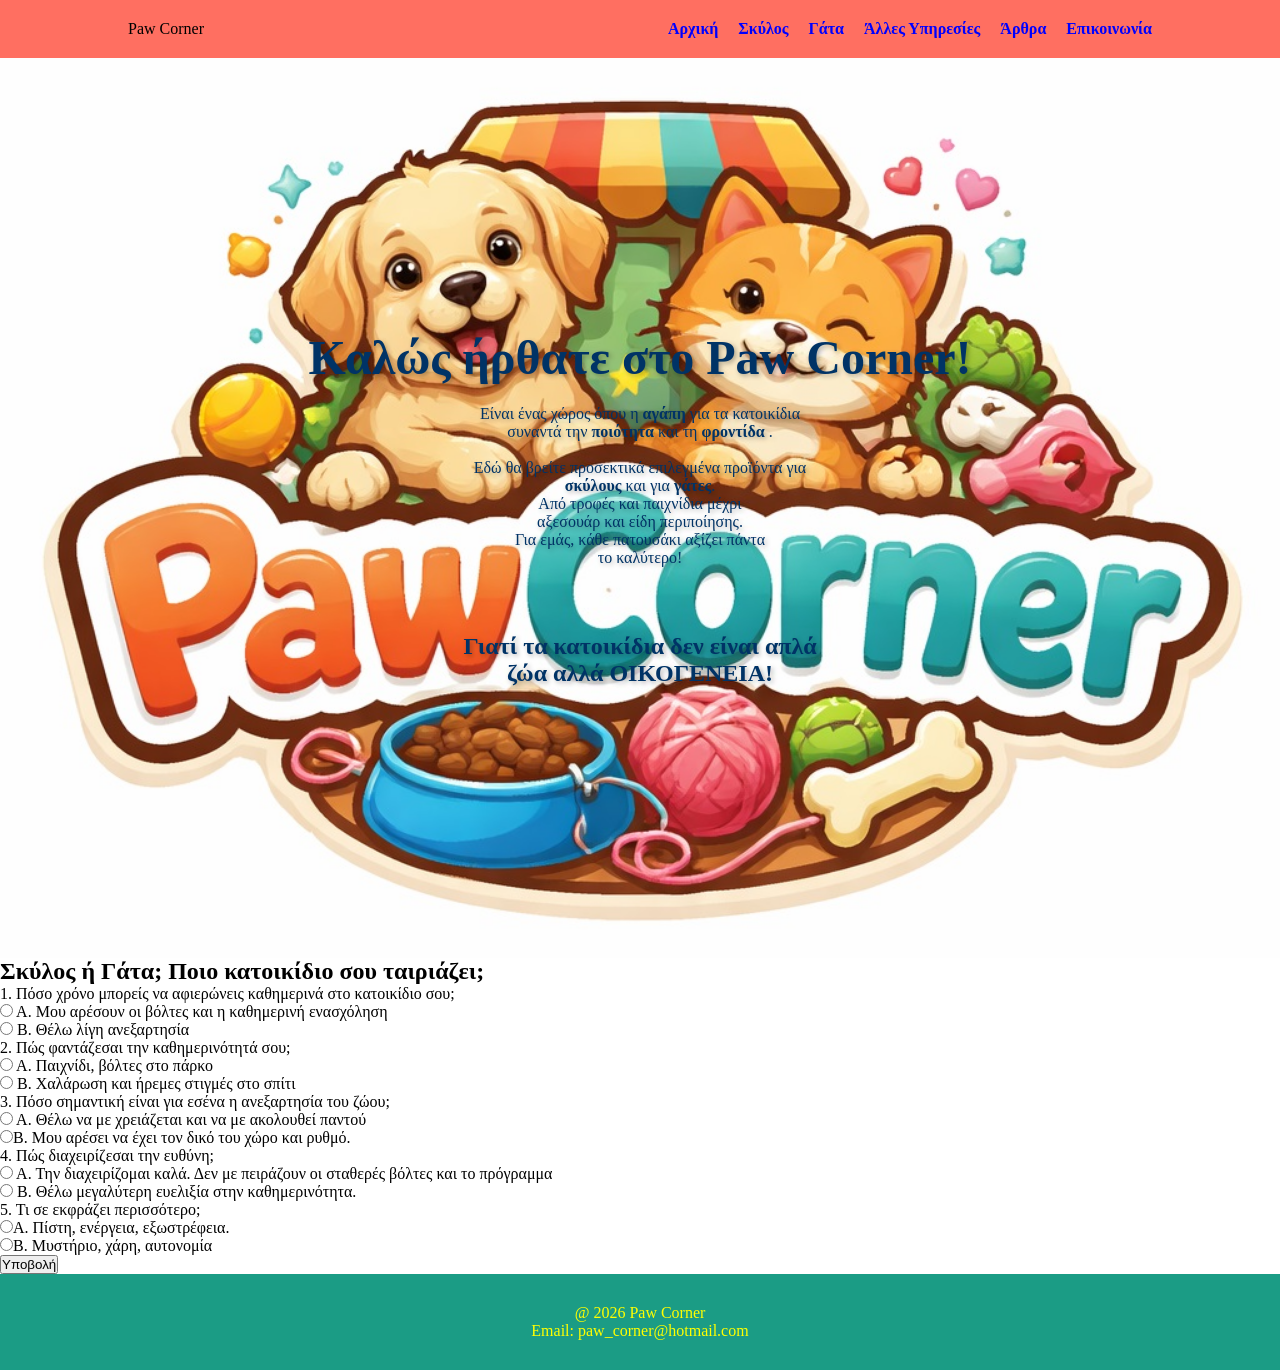
==== index.html @ a90860eb "Add files via upload" ====
<!DOCTYPE html>
<html lang="el">
<head>
<title> Paw Corner </title>
<meta charset="UTF-8">
<link rel="stylesheet" href="style.css">
</head>
<body>
<header>
<nav>
<div class="logo"> Paw Corner </div>
<ul>
<li> <a href="index.html"> Αρχική </a> </li>
<li> <a href="skylos.html"> Σκύλος </a> </li>
<li> <a href="gata.html"> Γάτα </a> </li>
<li> <a href= "alles_ypiresies.html"> Άλλες Υπηρεσίες </a> </li>
<li> <a href="arthra.html"> Άρθρα </a> </li>
<li> <a href="epikinonia.html"> Επικοινωνία </a> </li>
</ul>
</nav></header>
<section id="hero">
<div class="hero-content">
<h1> Καλώς ήρθατε στο Paw Corner! </h1>
<p>  Είναι ένας χώρος όπου η <b> αγάπη </b> για τα κατοικίδια <br>
συναντά την <b> ποιότητα </b> και τη <b> φροντίδα </b>. <br>
  <br> Εδώ θα βρείτε προσεκτικά επιλεγμένα προϊόντα για <br> <b>σκύλους</b>
και για <b>γάτες</b>. <br> Από τροφές και παιχνίδια μέχρι <br> αξεσουάρ
και είδη περιποίησης. <br>
Για εμάς, κάθε πατουσάκι αξίζει πάντα <br>
το καλύτερο! </p>  <br> <br> 
<h2> Γιατί τα κατοικίδια δεν είναι απλά <br>
ζώα αλλά  ΟΙΚΟΓΕΝΕΙΑ!</h2>
</div>
</section>
<h2> Σκύλος ή Γάτα; Ποιο κατοικίδιο σου ταιριάζει; </h2>

<form action="quiz.php" method="post"> 

  <p>1. Πόσο χρόνο μπορείς να αφιερώνεις καθημερινά στο κατοικίδιο σου;</p>
  <input type="radio" name="q1" value="dog"> Α. Μου αρέσουν οι βόλτες και η καθημερινή ενασχόληση<br>
  <input type="radio" name="q1" value="cat"> Β. Θέλω λίγη ανεξαρτησία<br>

  <p>2. Πώς φαντάζεσαι την καθημερινότητά σου;</p>
  <input type="radio" name="q2" value="dog"> Α. Παιχνίδι, βόλτες στο πάρκο<br>
  <input type="radio" name="q2" value="cat"> Β. Χαλάρωση και ήρεμες στιγμές στο σπίτι

  <p>3. Πόσο σημαντική είναι για εσένα η ανεξαρτησία του ζώου;</p>
  <input type="radio"  name="q3" value="dog"> Α. Θέλω να με χρειάζεται και να με ακολουθεί παντού<br>
  <input type="radio" name="q3" value="cat">Β. Μου αρέσει να έχει τον δικό του χώρο και ρυθμό.

  <p>4. Πώς διαχειρίζεσαι την ευθύνη;</p>
  <input type="radio" name="q4" value="dog"> Α. Την διαχειρίζομαι καλά. Δεν με πειράζουν οι σταθερές βόλτες και το πρόγραμμα<br>
  <input type="radio" name="q4" value="cat"> Β. Θέλω μεγαλύτερη ευελιξία στην καθημερινότητα.<br>

  <p>5. Τι σε εκφράζει περισσότερο;</p>
  <input type="radio"  name="q5" value="dog">Α. Πίστη, ενέργεια, εξωστρέφεια.<br>
  <input type="radio" name="q5" value="cat">Β. Μυστήριο, χάρη, αυτονομία<br>
<input type="Submit" value="Υποβολή">  <br>
</form>
<footer>
<div class="footer-content">
<p> @ 2026 Paw Corner </p>
<p> Email: paw_corner@hotmail.com </p>
</div>
</footer>
</body>
</html>
---- style.css ----
*{
	margin:0;
	padding:0;
	box-sizing:border-box;
}

nav {
	display:flex;
	justify-content:space-between;
	align-items: center;
	padding:20px 10%;
	background-color:#FF6F61;
}

nav ul{
	list-style:none;
	display:flex;
	gap:20px;
}

nav a {
	text-decoration:none;
	color: blue;
	font-weight: bold;
}

#hero {
	height: 100vh;
	display:flex;
	justify-content:center;
	align-items:center;
	text-align:center;
	background-image:url("pawcorner.jpg");
	background-repeat: no-repeat;
	background-size: cover;
	background-position: center;
	color: #003366;
text-shadow: 2px 2px 5px rgba(0,0,0,0.3);

}

.hero-content h1{
	font-size:48px;
	margin-bottom:20px;
}

.hero-content p {
	margin-bottom:30px;
}

.skylos-page {
	background: linear-gradient(270deg, #F4B400, #87CEEB);
color: #003366;
text-shadow: 2px 2px 5px rgba(0,0,0,0.3);
}
.skylos-page ul {
text-align:center;
p:center;
}

.diatrofi_skylos-page {
background: linear-gradient(90deg, #F4B400, #87CEEB);
}
.diatrofi_skylos-page ul {
text-align:center;
p:center;
}
.voltes_skylos-page {
background: linear-gradient(0deg, #F4B400, #87CEEB);
}
.spiti_skylos-page {
background:linear-gradient(180deg, #F4B400, #87CEEB);
}
.gata-page {
background:linear-gradient(135deg,#F0FFF4, #F4B400);
}
.gata-page ul {
text-align:center;
}
.diatrofi_gata-page {
background: linear-gradient(0deg,#F4B400,#F0FFF4);
}
.diatrofi_gata-page ul {
text-align:center;
}

.ygieini_metafora-page {
  background: linear-gradient(90deg, #F4B400,#F0FFF4);
  display: flex;
  flex-direction: column;
  align-items: center;
}

.alles_ypiresies-page {
background: linear-gradient(180deg, #F4B400,#F0FFF4);
display: flex;
  flex-direction: column;
  align-items: center;
 }

.arthra-page {
background: linear-gradient(270deg, #F4B400,#F0FFF4);
display: flex;
  flex-direction: column;
  align-items: center;
 }
.epikinonia-page{
background: linear-gradient(135deg, #F4B400,#F0FFF4);

 }

footer {
	background-color: #1B9C85;
	color: yellow;
	text-align:center;
	padding: 30px 10%;
}
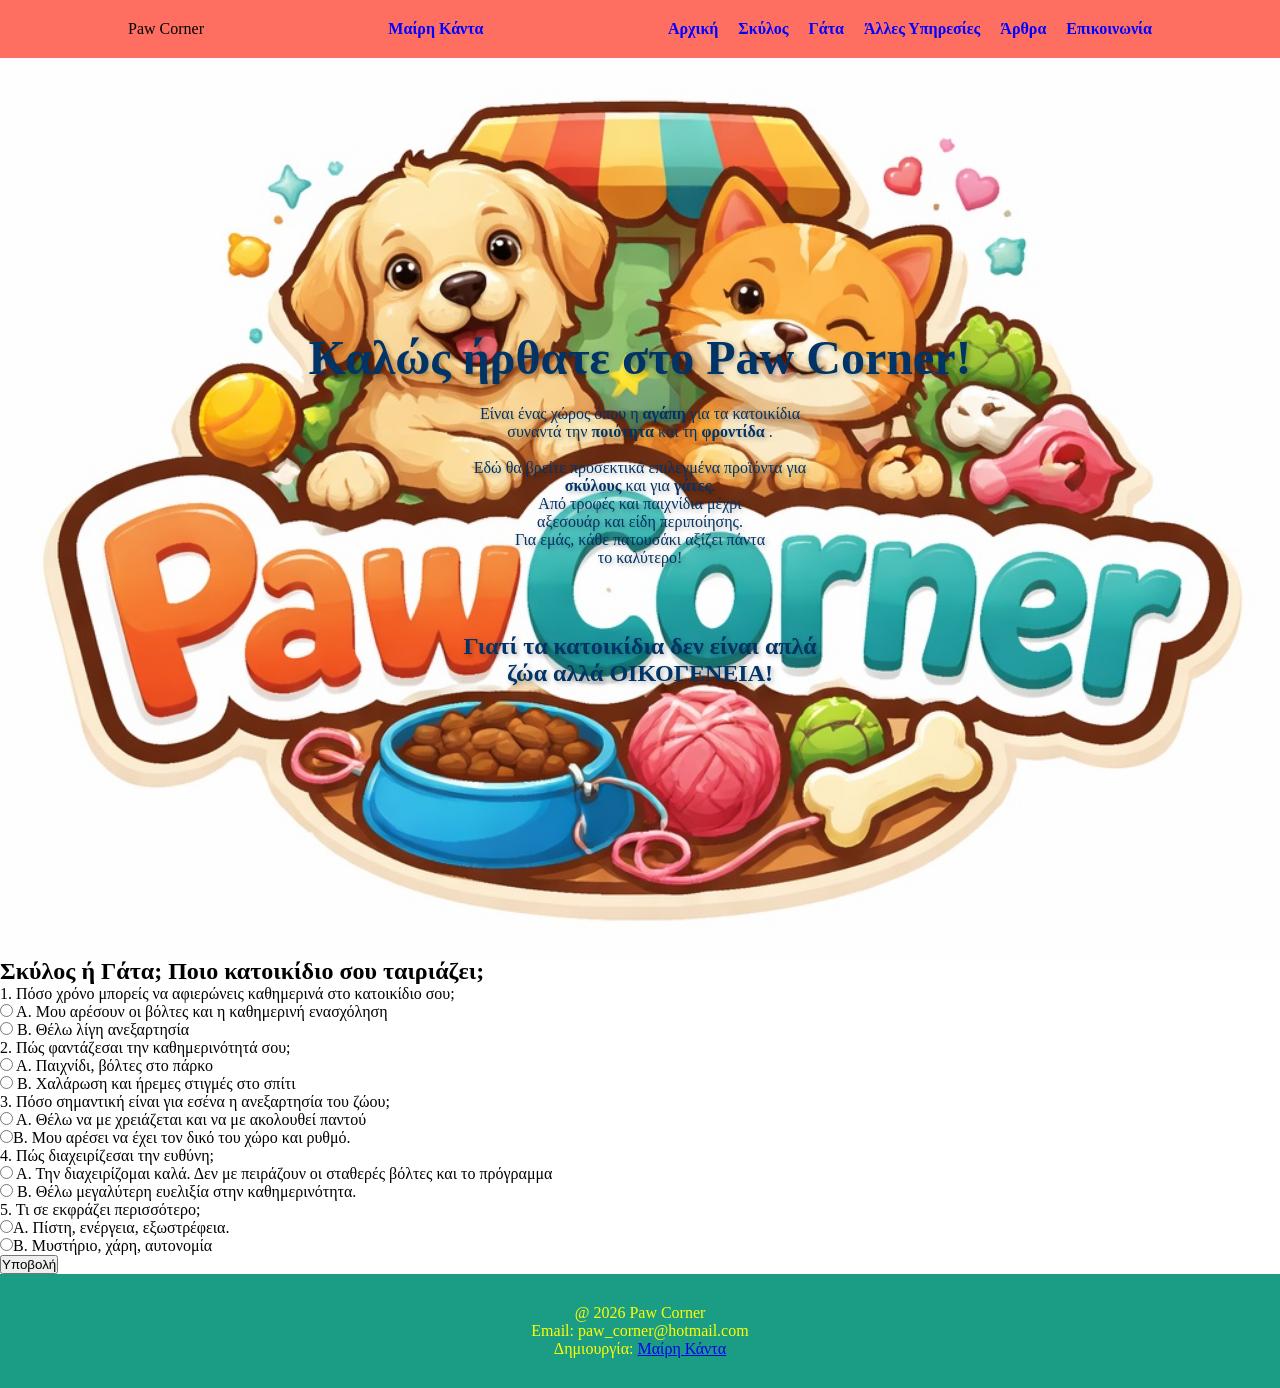
==== commit 21ffb417: "Add files via upload" ====
--- a/index.html
+++ b/index.html
@@ -1,74 +1,79 @@
-<!DOCTYPE html>
-<html lang="el">
-<head>
-<title> Paw Corner </title>
-<meta charset="UTF-8">
-<link rel="stylesheet" href="style.css">
-</head>
-<body>
-<header>
-<nav>
-<div class="logo"> Paw Corner </div>
-<ul>
-<li> <a href="index.html"> Αρχική </a> </li>
-<li> <a href="skylos.html"> Σκύλος </a> </li>
-<li> <a href="gata.html"> Γάτα </a> </li>
-<li> <a href= "alles_ypiresies.html"> Άλλες Υπηρεσίες </a> </li>
-<li> <a href="arthra.html"> Άρθρα </a> </li>
-<li> <a href="epikinonia.html"> Επικοινωνία </a> </li>
-</ul>
-</nav></header>
-<section id="hero">
-<div class="hero-content">
-<h1> Καλώς ήρθατε στο Paw Corner! </h1>
-<p>  Είναι ένας χώρος όπου η <b> αγάπη </b> για τα κατοικίδια <br>
-συναντά την <b> ποιότητα </b> και τη <b> φροντίδα </b>. <br>
-  <br> Εδώ θα βρείτε προσεκτικά επιλεγμένα προϊόντα για <br> <b>σκύλους</b>
-και για <b>γάτες</b>. <br> Από τροφές και παιχνίδια μέχρι <br> αξεσουάρ
-και είδη περιποίησης. <br>
-Για εμάς, κάθε πατουσάκι αξίζει πάντα <br>
-το καλύτερο! </p>  <br> <br> 
-<h2> Γιατί τα κατοικίδια δεν είναι απλά <br>
-ζώα αλλά  ΟΙΚΟΓΕΝΕΙΑ!</h2>
-</div>
-</section>
-<h2> Σκύλος ή Γάτα; Ποιο κατοικίδιο σου ταιριάζει; </h2>
-
-<form action="quiz.php" method="post"> 
-
-  <p>1. Πόσο χρόνο μπορείς να αφιερώνεις καθημερινά στο κατοικίδιο σου;</p>
-  <input type="radio" name="q1" value="dog"> Α. Μου αρέσουν οι βόλτες και η καθημερινή ενασχόληση<br>
-  <input type="radio" name="q1" value="cat"> Β. Θέλω λίγη ανεξαρτησία<br>
-
-  <p>2. Πώς φαντάζεσαι την καθημερινότητά σου;</p>
-  <input type="radio" name="q2" value="dog"> Α. Παιχνίδι, βόλτες στο πάρκο<br>
-  <input type="radio" name="q2" value="cat"> Β. Χαλάρωση και ήρεμες στιγμές στο σπίτι
-
-  <p>3. Πόσο σημαντική είναι για εσένα η ανεξαρτησία του ζώου;</p>
-  <input type="radio"  name="q3" value="dog"> Α. Θέλω να με χρειάζεται και να με ακολουθεί παντού<br>
-  <input type="radio" name="q3" value="cat">Β. Μου αρέσει να έχει τον δικό του χώρο και ρυθμό.
-
-  <p>4. Πώς διαχειρίζεσαι την ευθύνη;</p>
-  <input type="radio" name="q4" value="dog"> Α. Την διαχειρίζομαι καλά. Δεν με πειράζουν οι σταθερές βόλτες και το πρόγραμμα<br>
-  <input type="radio" name="q4" value="cat"> Β. Θέλω μεγαλύτερη ευελιξία στην καθημερινότητα.<br>
-
-  <p>5. Τι σε εκφράζει περισσότερο;</p>
-  <input type="radio"  name="q5" value="dog">Α. Πίστη, ενέργεια, εξωστρέφεια.<br>
-  <input type="radio" name="q5" value="cat">Β. Μυστήριο, χάρη, αυτονομία<br>
-<input type="Submit" value="Υποβολή">  <br>
-</form>
-<footer>
-<div class="footer-content">
-<p> @ 2026 Paw Corner </p>
-<p> Email: paw_corner@hotmail.com </p>
-</div>
-</footer>
-</body>
-</html>
-
-
-
- 
- 
- 
+<!DOCTYPE html>
+<html lang="el">
+<head>
+<title> Paw Corner </title>
+<meta charset="UTF-8">
+<link rel="stylesheet" href="style.css">
+</head>
+<body>
+<header>
+<nav>
+<div class="logo"> Paw Corner </div>
+  </div>
+  <div class="owner">
+    <a href="../index.html">Μαίρη Κάντα</a>
+  </div>   
+<ul>
+<li> <a href="index.html"> Αρχική </a> </li>
+<li> <a href="skylos.html"> Σκύλος </a> </li>
+<li> <a href="gata.html"> Γάτα </a> </li>
+<li> <a href= "alles_ypiresies.html"> Άλλες Υπηρεσίες </a> </li>
+<li> <a href="arthra.html"> Άρθρα </a> </li>
+<li> <a href="epikinonia.html"> Επικοινωνία </a> </li>
+</ul>
+</nav></header>
+<section id="hero">
+<div class="hero-content">
+<h1> Καλώς ήρθατε στο Paw Corner! </h1>
+<p>  Είναι ένας χώρος όπου η <b> αγάπη </b> για τα κατοικίδια <br>
+συναντά την <b> ποιότητα </b> και τη <b> φροντίδα </b>. <br>
+  <br> Εδώ θα βρείτε προσεκτικά επιλεγμένα προϊόντα για <br> <b>σκύλους</b>
+και για <b>γάτες</b>. <br> Από τροφές και παιχνίδια μέχρι <br> αξεσουάρ
+και είδη περιποίησης. <br>
+Για εμάς, κάθε πατουσάκι αξίζει πάντα <br>
+το καλύτερο! </p>  <br> <br> 
+<h2> Γιατί τα κατοικίδια δεν είναι απλά <br>
+ζώα αλλά  ΟΙΚΟΓΕΝΕΙΑ!</h2>
+</div>
+</section>
+<h2> Σκύλος ή Γάτα; Ποιο κατοικίδιο σου ταιριάζει; </h2>
+
+<form action="quiz.php" method="post"> 
+
+  <p>1. Πόσο χρόνο μπορείς να αφιερώνεις καθημερινά στο κατοικίδιο σου;</p>
+  <input type="radio" name="q1" value="dog"> Α. Μου αρέσουν οι βόλτες και η καθημερινή ενασχόληση<br>
+  <input type="radio" name="q1" value="cat"> Β. Θέλω λίγη ανεξαρτησία<br>
+
+  <p>2. Πώς φαντάζεσαι την καθημερινότητά σου;</p>
+  <input type="radio" name="q2" value="dog"> Α. Παιχνίδι, βόλτες στο πάρκο<br>
+  <input type="radio" name="q2" value="cat"> Β. Χαλάρωση και ήρεμες στιγμές στο σπίτι
+
+  <p>3. Πόσο σημαντική είναι για εσένα η ανεξαρτησία του ζώου;</p>
+  <input type="radio"  name="q3" value="dog"> Α. Θέλω να με χρειάζεται και να με ακολουθεί παντού<br>
+  <input type="radio" name="q3" value="cat">Β. Μου αρέσει να έχει τον δικό του χώρο και ρυθμό.
+
+  <p>4. Πώς διαχειρίζεσαι την ευθύνη;</p>
+  <input type="radio" name="q4" value="dog"> Α. Την διαχειρίζομαι καλά. Δεν με πειράζουν οι σταθερές βόλτες και το πρόγραμμα<br>
+  <input type="radio" name="q4" value="cat"> Β. Θέλω μεγαλύτερη ευελιξία στην καθημερινότητα.<br>
+
+  <p>5. Τι σε εκφράζει περισσότερο;</p>
+  <input type="radio"  name="q5" value="dog">Α. Πίστη, ενέργεια, εξωστρέφεια.<br>
+  <input type="radio" name="q5" value="cat">Β. Μυστήριο, χάρη, αυτονομία<br>
+<input type="Submit" value="Υποβολή">  <br>
+</form>
+<footer>
+<div class="footer-content">
+<p> @ 2026 Paw Corner </p>
+<p> Email: paw_corner@hotmail.com </p>
+<p> Δημιουργία: <a href="../index.html">Μαίρη Κάντα</a> </p>
+</div>
+</footer>
+</body>
+</html>
+
+
+
+ 
+ 
+ 
  
--- a/style.css
+++ b/style.css
@@ -1,117 +1,151 @@
-*{
-	margin:0;
-	padding:0;
-	box-sizing:border-box;
-}
-
-nav {
-	display:flex;
-	justify-content:space-between;
-	align-items: center;
-	padding:20px 10%;
-	background-color:#FF6F61;
-}
-
-nav ul{
-	list-style:none;
-	display:flex;
-	gap:20px;
-}
-
-nav a {
-	text-decoration:none;
-	color: blue;
-	font-weight: bold;
-}
-
-#hero {
-	height: 100vh;
-	display:flex;
-	justify-content:center;
-	align-items:center;
-	text-align:center;
-	background-image:url("pawcorner.jpg");
-	background-repeat: no-repeat;
-	background-size: cover;
-	background-position: center;
-	color: #003366;
-text-shadow: 2px 2px 5px rgba(0,0,0,0.3);
-
-}
-
-.hero-content h1{
-	font-size:48px;
-	margin-bottom:20px;
-}
-
-.hero-content p {
-	margin-bottom:30px;
-}
-
-.skylos-page {
-	background: linear-gradient(270deg, #F4B400, #87CEEB);
-color: #003366;
-text-shadow: 2px 2px 5px rgba(0,0,0,0.3);
-}
-.skylos-page ul {
-text-align:center;
-p:center;
-}
-
-.diatrofi_skylos-page {
-background: linear-gradient(90deg, #F4B400, #87CEEB);
-}
-.diatrofi_skylos-page ul {
-text-align:center;
-p:center;
-}
-.voltes_skylos-page {
-background: linear-gradient(0deg, #F4B400, #87CEEB);
-}
-.spiti_skylos-page {
-background:linear-gradient(180deg, #F4B400, #87CEEB);
-}
-.gata-page {
-background:linear-gradient(135deg,#F0FFF4, #F4B400);
-}
-.gata-page ul {
-text-align:center;
-}
-.diatrofi_gata-page {
-background: linear-gradient(0deg,#F4B400,#F0FFF4);
-}
-.diatrofi_gata-page ul {
-text-align:center;
-}
-
-.ygieini_metafora-page {
-  background: linear-gradient(90deg, #F4B400,#F0FFF4);
-  display: flex;
-  flex-direction: column;
-  align-items: center;
-}
-
-.alles_ypiresies-page {
-background: linear-gradient(180deg, #F4B400,#F0FFF4);
-display: flex;
-  flex-direction: column;
-  align-items: center;
- }
-
-.arthra-page {
-background: linear-gradient(270deg, #F4B400,#F0FFF4);
-display: flex;
-  flex-direction: column;
-  align-items: center;
- }
-.epikinonia-page{
-background: linear-gradient(135deg, #F4B400,#F0FFF4);
-
- }
-
-footer {
-	background-color: #1B9C85;
-	color: yellow;
-	text-align:center;
-	padding: 30px 10%;
-}+*{
+	margin:0;
+	padding:0;
+	box-sizing:border-box;
+}
+
+nav {
+	display:flex;
+	justify-content:space-between;
+	align-items: center;
+	padding:20px 10%;
+	background-color:#FF6F61;
+}
+
+nav ul{
+	list-style:none;
+	display:flex;
+	gap:20px;
+}
+
+nav a {
+	text-decoration:none;
+	color: blue;
+	font-weight: bold;
+}
+
+#hero {
+	height: 100vh;
+	display:flex;
+	justify-content:center;
+	align-items:center;
+	text-align:center;
+	background-image:url("pawcorner.jpg");
+	background-repeat: no-repeat;
+	background-size: cover;
+	background-position: center;
+	color: #003366;
+text-shadow: 2px 2px 5px rgba(0,0,0,0.3);
+
+}
+
+.hero-content h1{
+	font-size:48px;
+	margin-bottom:20px;
+}
+
+.hero-content p {
+	margin-bottom:30px;
+}
+
+.skylos-page {
+	background: linear-gradient(270deg, #F4B400, #87CEEB);
+color: #003366;
+text-shadow: 2px 2px 5px rgba(0,0,0,0.3);
+}
+.skylos-page ul {
+text-align:center;
+p:center;
+}
+
+.diatrofi_skylos-page {
+background: linear-gradient(90deg, #F4B400, #87CEEB);
+}
+.diatrofi_skylos-page ul {
+text-align:center;
+p:center;
+}
+.voltes_skylos-page {
+background: linear-gradient(0deg, #F4B400, #87CEEB);
+}
+.spiti_skylos-page {
+background:linear-gradient(180deg, #F4B400, #87CEEB);
+}
+.gata-page {
+background:linear-gradient(135deg,#F0FFF4, #F4B400);
+}
+.gata-page ul {
+text-align:center;
+}
+.diatrofi_gata-page {
+background: linear-gradient(0deg,#F4B400,#F0FFF4);
+}
+.diatrofi_gata-page ul {
+text-align:center;
+}
+
+.ygieini_metafora-page {
+  background: linear-gradient(90deg, #F4B400,#F0FFF4);
+  display: flex;
+  flex-direction: column;
+  align-items: center;
+}
+
+.alles_ypiresies-page {
+background: linear-gradient(180deg, #F4B400,#F0FFF4);
+display: flex;
+  flex-direction: column;
+  align-items: center;
+ }
+
+.arthra-page {
+background: linear-gradient(270deg, #F4B400,#F0FFF4);
+display: flex;
+  flex-direction: column;
+  align-items: center;
+ }
+.epikinonia-page{
+background: linear-gradient(135deg, #F4B400,#F0FFF4);
+
+ }
+
+footer {
+	background-color: #1B9C85;
+	color: yellow;
+	text-align:center;
+	padding: 30px 10%;
+}
+@media (max-width:768px) {
+	nav {
+		flex-direction:column;
+		align-items:flex-start;
+		padding:15px;
+	}
+ nav ul {
+	 flex-direction:column;
+	 width:100%;
+	 gap:10px;
+	 margin-top:10px;
+ }
+ #hero {
+	 padding:20px;
+	 background-size:60%;
+	 background-position:top center;
+	 height:auto;
+}
+
+.hero-content2 {
+	height:auto;
+	padding:30px 15px;
+}
+}
+
+img {
+	max-width:100%;
+height:auto;
+}
+
+#hero,
+.hero-content2 {
+	height:auto;
+	min-height:100vh;
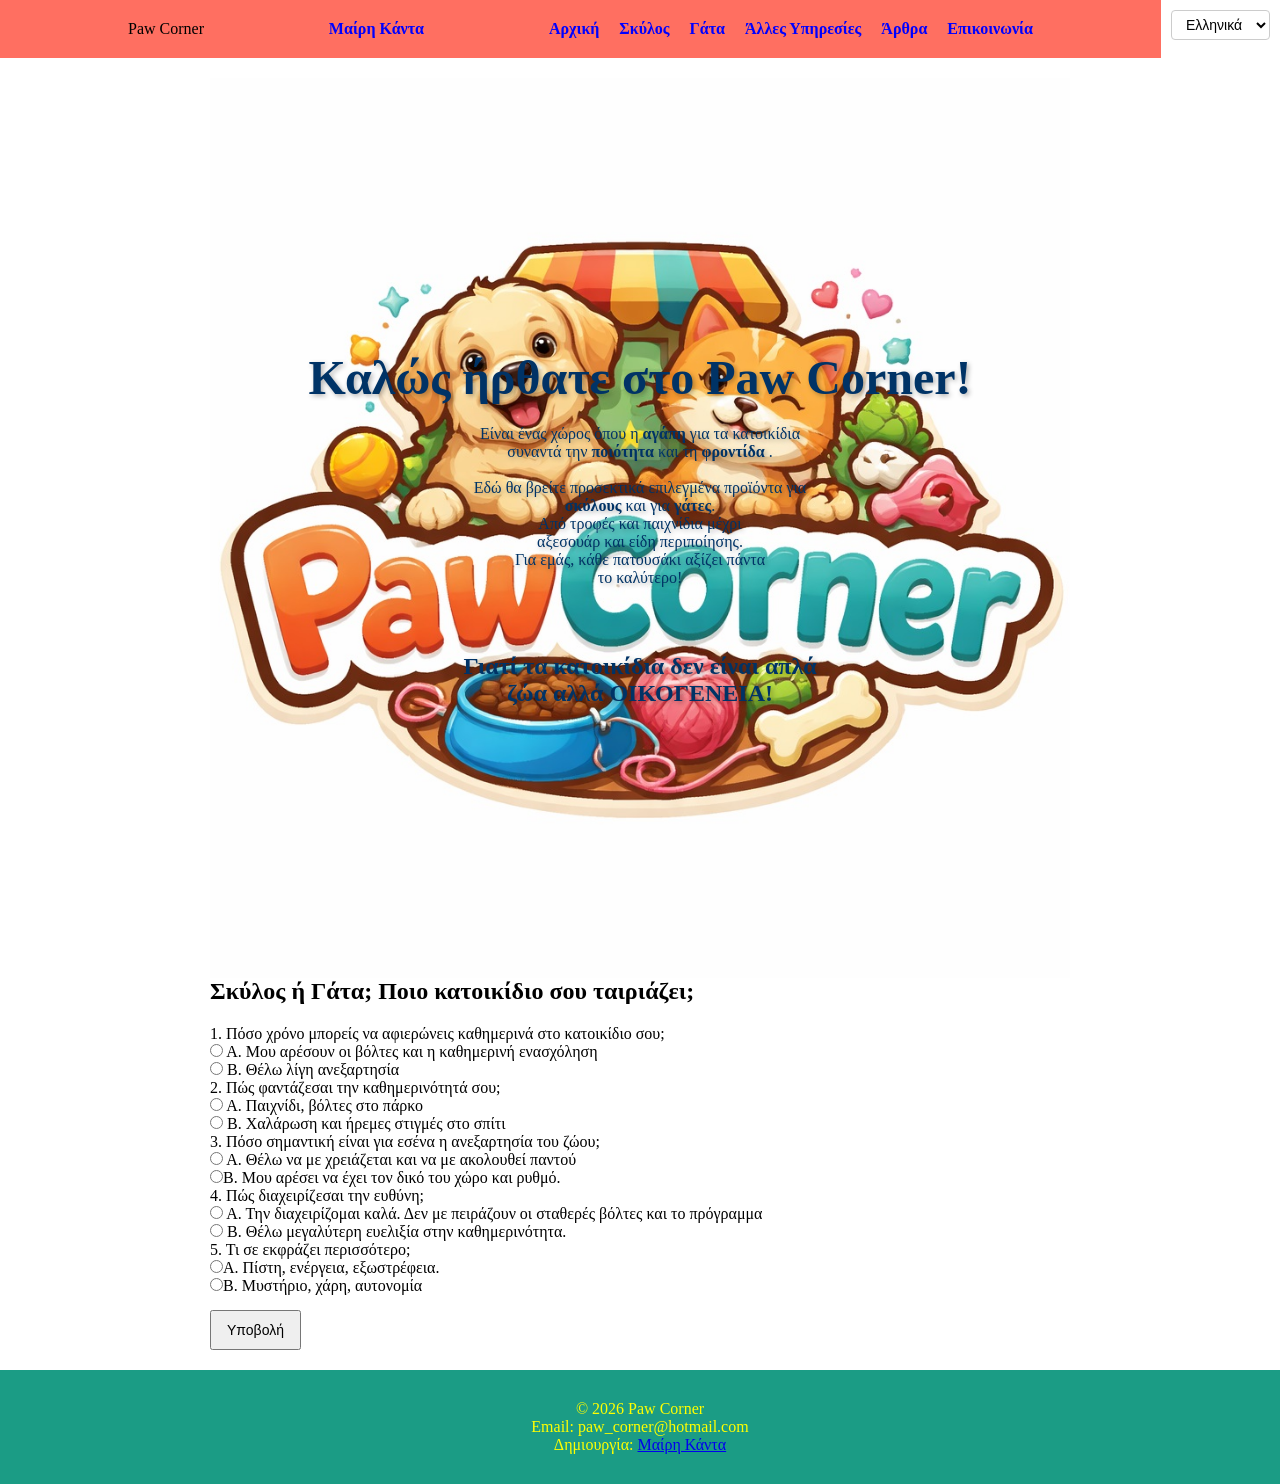
==== commit f542f376: "Update index.html" ====
--- a/index.html
+++ b/index.html
@@ -1,79 +1,190 @@
 <!DOCTYPE html>
 <html lang="el">
 <head>
-<title> Paw Corner </title>
+<title id="page-title"> Paw Corner </title>
 <meta charset="UTF-8">
+<meta name="viewport" content="width=device-width, initial-scale=1.0">
 <link rel="stylesheet" href="style.css">
+<style>
+  .translate-box {
+    float: right;
+    margin: 10px;
+  }
+  .translate-box select {
+    padding: 5px 10px;
+    font-size: 14px;
+    background: #fff;
+    border: 1px solid #ccc;
+    border-radius: 4px;
+    cursor: pointer;
+  }
+  .home-container {
+    max-width: 900px;
+    margin: 0 auto;
+    padding: 20px;
+  }
+  form {
+    margin-top: 20px;
+  }
+  form input[type="submit"] {
+    padding: 10px 15px;
+    font-size: 14px;
+    cursor: pointer;
+    margin-top: 15px;
+  }
+</style>
 </head>
 <body>
 <header>
+<div class="translate-box">
+  <select id="langSelect" onchange="switchLanguage(this.value)">
+    <option value="el">Ελληνικά</option>
+    <option value="en">English</option>
+  </select>
+</div>
 <nav>
 <div class="logo"> Paw Corner </div>
-  </div>
   <div class="owner">
-    <a href="../index.html">Μαίρη Κάντα</a>
+    <a href="../index.html" id="nav-owner">Μαίρη Κάντα</a>
   </div>   
 <ul>
-<li> <a href="index.html"> Αρχική </a> </li>
-<li> <a href="skylos.html"> Σκύλος </a> </li>
-<li> <a href="gata.html"> Γάτα </a> </li>
-<li> <a href= "alles_ypiresies.html"> Άλλες Υπηρεσίες </a> </li>
-<li> <a href="arthra.html"> Άρθρα </a> </li>
-<li> <a href="epikinonia.html"> Επικοινωνία </a> </li>
+<li> <a href="index.html" id="nav-home"> Αρχική </a> </li>
+<li> <a href="skylos.html" id="nav-dog"> Σκύλος </a> </li>
+<li> <a href="gata.html" id="nav-cat"> Γάτα </a> </li>
+<li> <a href="alles_ypiresies.html" id="nav-services"> Άλλες Υπηρεσίες </a> </li>
+<li> <a href="arthra.html" id="nav-articles"> Άρθρα </a> </li>
+<li> <a href="epikinonia.html" id="nav-contact"> Επικοινωνία </a> </li>
 </ul>
 </nav></header>
+
+<div class="home-container">
 <section id="hero">
 <div class="hero-content">
-<h1> Καλώς ήρθατε στο Paw Corner! </h1>
-<p>  Είναι ένας χώρος όπου η <b> αγάπη </b> για τα κατοικίδια <br>
+<h1 id="hero-title"> Καλώς ήρθατε στο Paw Corner! </h1>
+<p id="hero-desc">  Είναι ένας χώρος όπου η <b> αγάπη </b> για τα κατοικίδια <br>
 συναντά την <b> ποιότητα </b> και τη <b> φροντίδα </b>. <br>
   <br> Εδώ θα βρείτε προσεκτικά επιλεγμένα προϊόντα για <br> <b>σκύλους</b>
 και για <b>γάτες</b>. <br> Από τροφές και παιχνίδια μέχρι <br> αξεσουάρ
 και είδη περιποίησης. <br>
 Για εμάς, κάθε πατουσάκι αξίζει πάντα <br>
-το καλύτερο! </p>  <br> <br> 
-<h2> Γιατί τα κατοικίδια δεν είναι απλά <br>
+το καλύτερο! </p>  <br> <br>  
+<h2 id="hero-subtitle"> Γιατί τα κατοικίδια δεν είναι απλά <br>
 ζώα αλλά  ΟΙΚΟΓΕΝΕΙΑ!</h2>
 </div>
 </section>
-<h2> Σκύλος ή Γάτα; Ποιο κατοικίδιο σου ταιριάζει; </h2>
+<h2 id="quiz-main-heading"> Σκύλος ή Γάτα; Ποιο κατοικίδιο σου ταιριάζει; </h2>
 
-<form action="quiz.php" method="post"> 
+<form action="quiz.php" method="post">  
 
-  <p>1. Πόσο χρόνο μπορείς να αφιερώνεις καθημερινά στο κατοικίδιο σου;</p>
-  <input type="radio" name="q1" value="dog"> Α. Μου αρέσουν οι βόλτες και η καθημερινή ενασχόληση<br>
-  <input type="radio" name="q1" value="cat"> Β. Θέλω λίγη ανεξαρτησία<br>
+  <p id="q1-text">1. Πόσο χρόνο μπορείς να αφιερώνεις καθημερινά στο κατοικίδιο σου;</p>
+  <input type="radio" name="q1" value="dog"> <span id="q1-opt1">Α. Μου αρέσουν οι βόλτες και η καθημερινή ενασχόληση</span><br>
+  <input type="radio" name="q1" value="cat"> <span id="q1-opt2">Β. Θέλω λίγη ανεξαρτησία</span><br>
 
-  <p>2. Πώς φαντάζεσαι την καθημερινότητά σου;</p>
-  <input type="radio" name="q2" value="dog"> Α. Παιχνίδι, βόλτες στο πάρκο<br>
-  <input type="radio" name="q2" value="cat"> Β. Χαλάρωση και ήρεμες στιγμές στο σπίτι
+  <p id="q2-text">2. Πώς φαντάζεσαι την καθημερινότητά σου;</p>
+  <input type="radio" name="q2" value="dog"> <span id="q2-opt1">Α. Παιχνίδι, βόλτες στο πάρκο</span><br>
+  <input type="radio" name="q2" value="cat"> <span id="q2-opt2">Β. Χαλάρωση και ήρεμες στιγμές στο σπίτι</span>
 
-  <p>3. Πόσο σημαντική είναι για εσένα η ανεξαρτησία του ζώου;</p>
-  <input type="radio"  name="q3" value="dog"> Α. Θέλω να με χρειάζεται και να με ακολουθεί παντού<br>
-  <input type="radio" name="q3" value="cat">Β. Μου αρέσει να έχει τον δικό του χώρο και ρυθμό.
+  <p id="q3-text">3. Πόσο σημαντική είναι για εσένα η ανεξαρτησία του ζώου;</p>
+  <input type="radio" name="q3" value="dog"> <span id="q3-opt1">Α. Θέλω να με χρειάζεται και να με ακολουθεί παντού</span><br>
+  <input type="radio" name="q3" value="cat"><span id="q3-opt2">Β. Μου αρέσει να έχει τον δικό του χώρο και ρυθμό.</span>
 
-  <p>4. Πώς διαχειρίζεσαι την ευθύνη;</p>
-  <input type="radio" name="q4" value="dog"> Α. Την διαχειρίζομαι καλά. Δεν με πειράζουν οι σταθερές βόλτες και το πρόγραμμα<br>
-  <input type="radio" name="q4" value="cat"> Β. Θέλω μεγαλύτερη ευελιξία στην καθημερινότητα.<br>
+  <p id="q4-text">4. Πώς διαχειρίζεσαι την ευθύνη;</p>
+  <input type="radio" name="q4" value="dog"> <span id="q4-opt1">Α. Την διαχειρίζομαι καλά. Δεν με πειράζουν οι σταθερές βόλτες και το πρόγραμμα</span><br>
+  <input type="radio" name="q4" value="cat"> <span id="q4-opt2">Β. Θέλω μεγαλύτερη ευελιξία στην καθημερινότητα.</span><br>
 
-  <p>5. Τι σε εκφράζει περισσότερο;</p>
-  <input type="radio"  name="q5" value="dog">Α. Πίστη, ενέργεια, εξωστρέφεια.<br>
-  <input type="radio" name="q5" value="cat">Β. Μυστήριο, χάρη, αυτονομία<br>
-<input type="Submit" value="Υποβολή">  <br>
+  <p id="q5-text">5. Τι σε εκφράζει περισσότερο;</p>
+  <input type="radio" name="q5" value="dog"><span id="q5-opt1">Α. Πίστη, ενέργεια, εξωστρέφεια.</span><br>
+  <input type="radio" name="q5" value="cat"><span id="q5-opt2">Β. Μυστήριο, χάρη, αυτονομία</span><br>
+<input type="submit" id="submit-btn" value="Υποβολή">  <br>
 </form>
+</div>
+
 <footer>
 <div class="footer-content">
-<p> @ 2026 Paw Corner </p>
+<p> © 2026 Paw Corner </p>
 <p> Email: paw_corner@hotmail.com </p>
-<p> Δημιουργία: <a href="../index.html">Μαίρη Κάντα</a> </p>
+<p id="footer-creator"> Δημιουργία: <a href="../index.html">Μαίρη Κάντα</a> </p>
 </div>
 </footer>
+
+<script>
+  function switchLanguage(lang) {
+    if (lang === 'en') {
+      document.getElementById('page-title').innerText = "Paw Corner";
+      document.getElementById('nav-owner').innerText = "Mary Kanta";
+      document.getElementById('nav-home').innerText = "Home";
+      document.getElementById('nav-dog').innerText = "Dog";
+      document.getElementById('nav-cat').innerText = "Cat";
+      document.getElementById('nav-services').innerText = "Other Services";
+      document.getElementById('nav-articles').innerText = "Articles";
+      document.getElementById('nav-contact').innerText = "Contact";
+
+      document.getElementById('hero-title').innerText = "Welcome to Paw Corner!";
+      document.getElementById('hero-desc').innerHTML = "It is a space where <b>love</b> for pets <br>meets <b>quality</b> and <b>care</b>. <br><br>Here you will find carefully selected products for <br><b>dogs</b> and <b>cats</b>. <br>From food and toys to <br>accessories and grooming supplies. <br>For us, every little paw always deserves <br>the best!";
+      document.getElementById('hero-subtitle').innerHTML = "Because pets are not just <br>animals, they are FAMILY!";
+
+      document.getElementById('quiz-main-heading').innerText = "Dog or Cat? Which pet suits you?";
+      document.getElementById('q1-text').innerText = "1. How much time can you spend daily with your pet?";
+      document.getElementById('q1-opt1').innerText = "A. I like walks and daily engagement";
+      document.getElementById('q1-opt2').innerText = "B. I want a bit of independence";
+
+      document.getElementById('q2-text').innerText = "2. How do you imagine your daily life?";
+      document.getElementById('q2-opt1').innerText = "A. Play, walks in the park";
+      document.getElementById('q2-opt2').innerText = "B. Relaxation and quiet moments at home";
+
+      document.getElementById('q3-text').innerText = "3. How important is the animal's independence to you?";
+      document.getElementById('q3-opt1').innerText = "A. I want it to need me and follow me everywhere";
+      document.getElementById('q3-opt2').innerText = "B. I like it to have its own space and rhythm.";
+
+      document.getElementById('q4-text').innerText = "4. How do you handle responsibility?";
+      document.getElementById('q4-opt1').innerText = "A. I handle it well. I don't mind fixed walks and a schedule";
+      document.getElementById('q4-opt2').innerText = "B. I want more flexibility in my daily routine.";
+
+      document.getElementById('q5-text').innerText = "5. What expresses you the most?";
+      document.getElementById('q5-opt1').innerText = "A. Loyalty, energy, extroversion.";
+      document.getElementById('q5-opt2').innerText = "B. Mystery, grace, autonomy";
+
+      document.getElementById('submit-btn').value = "Submit";
+      document.getElementById('footer-creator').innerHTML = "Created by: <a href='../index.html'>Mary Kanta</a>";
+    } else {
+      document.getElementById('page-title').innerText = "Paw Corner";
+      document.getElementById('nav-owner').innerText = "Μαίρη Κάντα";
+      document.getElementById('nav-home').innerText = "Αρχική";
+      document.getElementById('nav-dog').innerText = "Σκύλος";
+      document.getElementById('nav-cat').innerText = "Γάτα";
+      document.getElementById('nav-services').innerText = "Άλλες Υπηρεσίες";
+      document.getElementById('nav-articles').innerText = "Άρθρα";
+      document.getElementById('nav-contact').innerText = "Επικοινωνία";
+
+      document.getElementById('hero-title').innerText = "Καλώς ήρθατε στο Paw Corner!";
+      document.getElementById('hero-desc').innerHTML = " Είναι ένας χώρος όπου η <b> αγάπη </b> για τα κατοικίδια <br>συναντά την <b> ποιότητα </b> και τη <b> φροντίδα </b>. <br>  <br> Εδώ θα βρείτε προσεκτικά επιλεγμένα προϊόντα για <br> <b>σκύλους</b>και για <b>γάτες</b>. <br> Από τροφές και παιχνίδια μέχρι <br> αξεσουάρκαι είδη περιποίησης. <br>Για εμάς, κάθε πατουσάκι αξίζει πάντα <br>το καλύτερο! ";
+      document.getElementById('hero-subtitle').innerHTML = " Γιατί τα κατοικίδια δεν είναι απλά <br>ζώα αλλά  ΟΙΚΟΓΕΝΕΙΑ!";
+
+      document.getElementById('quiz-main-heading').innerText = "Σκύλος ή Γάτα; Ποιο κατοικίδιο σου ταιριάζει;";
+      document.getElementById('q1-text').innerText = "1. Πόσο χρόνο μπορείς να αφιερώνεις καθημερινά στο κατοικίδιο σου;";
+      document.getElementById('q1-opt1').innerText = "Α. Μου αρέσουν οι βόλτες και η καθημερινή ενασχόληση";
+      document.getElementById('q1-opt2').innerText = "Β. Θέλω λίγη ανεξαρτησία";
+
+      document.getElementById('q2-text').innerText = "2. Πώς φαντάζεσαι την καθημερινότητά σου;";
+      document.getElementById('q2-opt1').innerText = "Α. Παιχνίδι, βόλτες στο πάρκο";
+      document.getElementById('q2-opt2').innerText = "Β. Χαλάρωση και ήρεμες στιγμές στο σπίτι";
+
+      document.getElementById('q3-text').innerText = "3. Πόσο σημαντική είναι για εσένα η ανεξαρτησία του ζώου;";
+      document.getElementById('q3-opt1').innerText = "Α. Θέλω να με χρειάζεται και να με ακολουθεί παντού";
+      document.getElementById('q3-opt2').innerText = "Β. Μου αρέσει να έχει τον δικό του χώρο και ρυθμό.";
+
+      document.getElementById('q4-text').innerText = "4. Πώς διαχειρίζεσαι την ευθύνη;";
+      document.getElementById('q4-opt1').innerText = "Α. Την διαχειρίζομαι καλά. Δεν με πειράζουν οι σταθερές βόλτες και το πρόγραμμα";
+      document.getElementById('q4-opt2').innerText = "Β. Θέλω μεγαλύτερη ευελιξία στην καθημερινότητα.";
+
+      document.getElementById('q5-text').innerText = "5. Τι σε εκφράζει περισσότερο;";
+      document.getElementById('q5-opt1').innerText = "Α. Πίστη, ενέργεια, εξωστρέφεια.";
+      document.getElementById('q5-opt2').innerText = "Β. Μυστήριο, χάρη, αυτονομία";
+
+      document.getElementById('submit-btn').value = "Υποβολή";
+      document.getElementById('footer-creator').innerHTML = "Δημιουργία: <a href='../index.html'>Μαίρη Κάντα</a>";
+    }
+  }
+</script>
 </body>
 </html>
-
-
-
- 
- 
- 
- 
